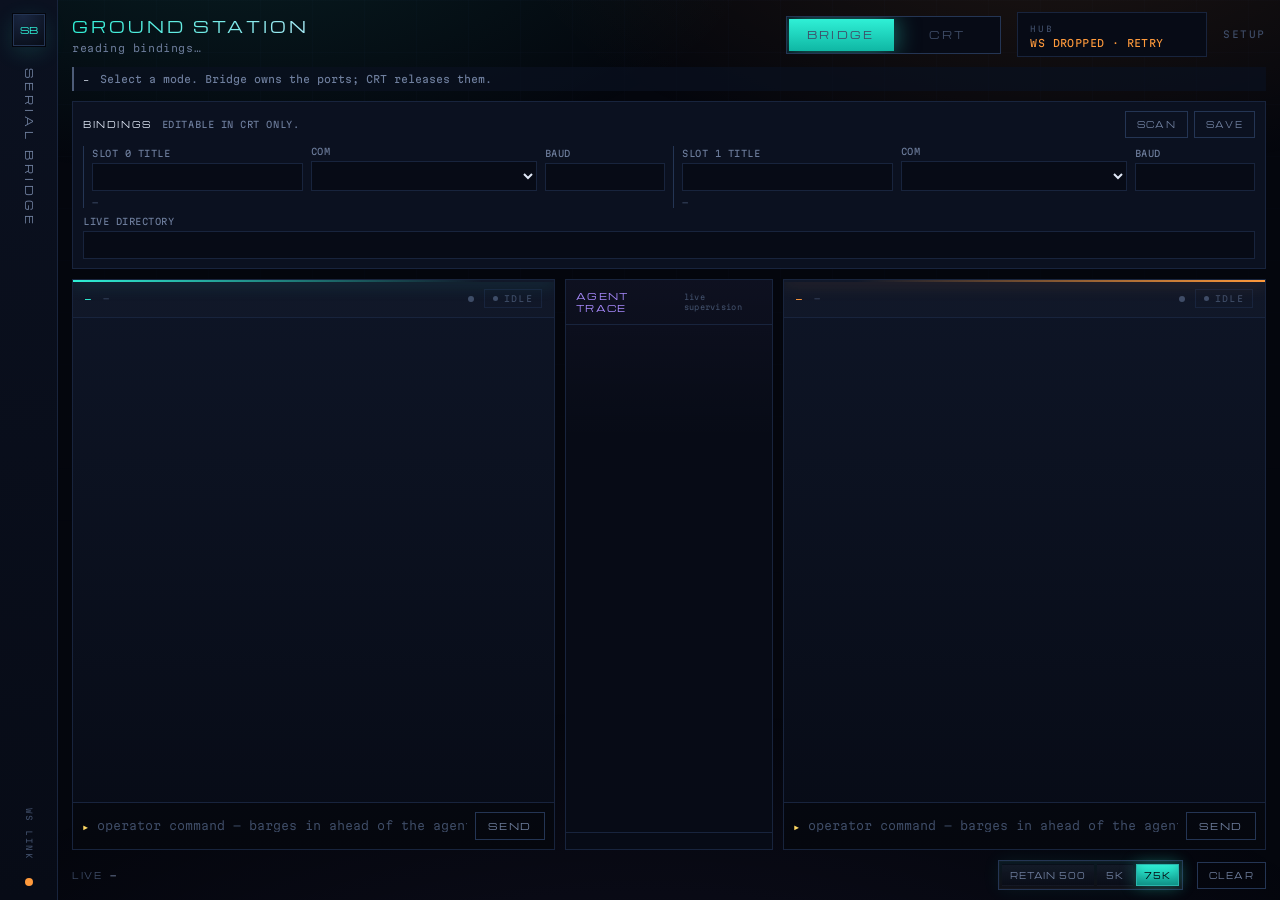
==== static/index.html @ eb623470 "Add Session Log reveal and authenticated download. Operators can open the current Bridge files from " ====
<!DOCTYPE html>
<html lang="en">
<head>
  <meta charset="UTF-8" />
  <meta name="viewport" content="width=device-width, initial-scale=1" />
  <title>Ground Station — Serial Bridge</title>
  <link rel="preconnect" href="https://fonts.googleapis.com" />
  <link rel="preconnect" href="https://fonts.gstatic.com" crossorigin />
  <link href="https://fonts.googleapis.com/css2?family=Michroma&family=Martian+Mono:wght@300;400;600;700&display=swap" rel="stylesheet" />
  <link rel="stylesheet" href="/static/style.css" />
</head>
<body>
  <div class="shell">
    <aside class="rail" aria-label="Serial Bridge status">
      <div class="sigil" aria-hidden="true">SB</div>
      <div class="rail-word">Serial Bridge</div>
      <div class="rail-spacer"></div>
      <div class="rail-mini">ws link</div>
      <div class="lamp" id="ws-lamp" aria-hidden="true"></div>
    </aside>

    <div class="main">
      <header class="head">
        <div class="title-block">
          <h1>Ground Station</h1>
          <p id="bindings-summary">reading bindings…</p>
        </div>

        <div class="mode" role="group" aria-label="Mode">
          <span class="knob" aria-hidden="true"></span>
          <button type="button" id="btn-bridge" class="mode-btn">Bridge</button>
          <button type="button" id="btn-crt" class="mode-btn">CRT</button>
        </div>

        <div class="readout">
          <span class="readout-key">Hub</span>
          <div class="status-pill" id="status-pill">connecting…</div>
        </div>
        <a class="setup-link" href="/setup">Setup</a>
      </header>

      <section class="banner" id="banner" aria-live="polite">
        <strong id="mode-label">—</strong>
        <span id="mode-hint">Select a mode. Bridge owns the ports; CRT releases them.</span>
      </section>

      <section class="binding-strip" id="binding-strip" aria-label="Current bindings" hidden>
        <div class="binding-segment slot0">
          <span class="binding-tag">Slot 0</span>
          <strong id="binding-strip-slot0">—</strong>
        </div>
        <div class="binding-segment slot1">
          <span class="binding-tag">Slot 1</span>
          <strong id="binding-strip-slot1">—</strong>
        </div>
        <div class="binding-segment binding-locked">Bindings locked while ports are held — switch to CRT to edit</div>
      </section>

      <form class="binding-panel" id="binding-form">
      <div class="binding-bar">
        <div class="binding-intro">
          <strong>Bindings</strong>
          <span id="binding-hint">Editable in CRT only.</span>
        </div>
        <div class="binding-actions">
          <button type="button" id="btn-scan-ports" class="ghost">Scan</button>
          <button type="submit" id="btn-save-bindings">Save</button>
        </div>
      </div>

      <div class="binding-slots">
        <div class="binding-slot">
          <label class="field">
            <span>Slot 0 title</span>
            <input id="binding-slot0-title" name="slot0-title" type="text" maxlength="64" required />
          </label>
          <label class="field">
            <span>COM</span>
            <select id="binding-slot0-com" name="slot0-com" required></select>
          </label>
          <label class="field">
            <span>Baud</span>
            <input id="binding-slot0-baud" name="slot0-baud" type="number" min="1" step="1" required />
          </label>
          <p class="field-note" id="note-slot0" aria-live="polite">—</p>
        </div>

        <div class="binding-slot">
          <label class="field">
            <span>Slot 1 title</span>
            <input id="binding-slot1-title" name="slot1-title" type="text" maxlength="64" required />
          </label>
          <label class="field">
            <span>COM</span>
            <select id="binding-slot1-com" name="slot1-com" required></select>
          </label>
          <label class="field">
            <span>Baud</span>
            <input id="binding-slot1-baud" name="slot1-baud" type="number" min="1" step="1" required />
          </label>
          <p class="field-note" id="note-slot1" aria-live="polite">—</p>
        </div>
      </div>

      <label class="field binding-live-dir" id="binding-live-dir-field">
        <span>Live Directory</span>
        <input id="binding-live-dir" name="live-dir" type="text" required spellcheck="false" />
      </label>
      </form>

      <main class="field">
        <section class="tube slot0" data-slot="0">
          <header class="tube-head">
            <h2><span id="title-slot0">—</span></h2>
            <span class="tube-sub" id="port-slot0">—</span>
            <span class="dot" id="dot-slot0" title="port open"></span>
            <div class="holder idle" id="holder-slot0"><span class="pip"></span>IDLE</div>
          </header>
          <div class="screen" id="term-slot0" tabindex="0"></div>
          <form class="composer" data-slot="0">
            <span class="caret" aria-hidden="true">▸</span>
            <input type="text" placeholder="operator command — barges in ahead of the agent queue" autocomplete="off" spellcheck="false" />
            <button type="submit">Send</button>
          </form>
        </section>

        <aside class="agent-spine" id="agent-spine" aria-label="Agent Trace">
          <header class="spine-head">
            <span>Agent Trace</span>
            <small>live supervision</small>
          </header>
          <div class="spine-body" id="spine-body"></div>
          <footer class="spine-tally" id="spine-tally"></footer>
        </aside>

        <section class="tube slot1" data-slot="1">
          <header class="tube-head">
            <h2><span id="title-slot1">—</span></h2>
            <span class="tube-sub" id="port-slot1">—</span>
            <span class="dot" id="dot-slot1" title="port open"></span>
            <div class="holder idle" id="holder-slot1"><span class="pip"></span>IDLE</div>
          </header>
          <div class="screen" id="term-slot1" tabindex="0"></div>
          <form class="composer" data-slot="1">
            <span class="caret" aria-hidden="true">▸</span>
            <input type="text" placeholder="operator command — barges in ahead of the agent queue" autocomplete="off" spellcheck="false" />
            <button type="submit">Send</button>
          </form>
        </section>
      </main>

      <footer class="foot">
        <div class="foot-meta">
          <span>live</span>
          <code id="foot-live-dir">—</code>
          <span class="foot-logs-label" id="foot-logs-label" hidden>session</span>
          <span id="foot-session-logs" class="foot-session-logs"></span>
        </div>
        <div class="live-depth" role="group" aria-label="Retained transcript depth">
          <button type="button" id="live-depth-500" class="live-depth-stop" aria-label="Retain 500 transcript entries per pane">retain 500</button>
          <button type="button" id="live-depth-5000" class="live-depth-stop" aria-label="Retain 5,000 transcript entries per pane">5k</button>
          <button type="button" id="live-depth-75000" class="live-depth-stop" aria-label="Retain 75,000 transcript entries per pane">75k</button>
        </div>
        <button type="button" id="btn-clear" class="ghost">Clear</button>
      </footer>
    </div>
  </div>
  <script src="/static/command_history.js"></script>
  <script src="/static/ansi_render.js"></script>
  <script src="/static/transcript_view.js"></script>
  <script src="/static/app.js"></script>
</body>
</html>
---- static/style.css ----
:root {
  --void: #04060d;
  --ink: var(--void);
  --deep: #070b16;
  --panel: #0b1120;
  --panel-2: #0e1526;
  --rule: #18243d;
  --rule-hot: #243554;
  --text: #dfe7f5;
  --dim: #6f7f9e;
  --faint: #3f4d68;
  --linux: #2ff0d6;
  --rtos: #ff9a3c;
  --agent: #a98bff;
  --operator: #ffd964;
  --device: #9fb0cc;
  --system: #4d5c78;
  --alarm: #ff5f6d;
  --ok: var(--linux);
  --danger: var(--alarm);
  --ansi-0: #3b4351;
  --ansi-1: #ff7b7b;
  --ansi-2: #5ddea8;
  --ansi-3: #e8b84a;
  --ansi-4: #79b8ff;
  --ansi-5: #d79bf0;
  --ansi-6: #5fd7e0;
  --ansi-7: #c5d0d8;
  --ansi-8: #6b7688;
  --ansi-9: #ff9d9d;
  --ansi-10: #86f0c0;
  --ansi-11: #ffd479;
  --ansi-12: #a5cfff;
  --ansi-13: #e9bcff;
  --ansi-14: #93eaf0;
  --ansi-15: #ffffff;
  --mono: "Martian Mono", ui-monospace, monospace;
  --display: "Michroma", var(--mono);
}

* { box-sizing: border-box; margin: 0; padding: 0; }
html, body { height: 100%; }

body {
  min-height: 100%;
  overflow: hidden;
  color: var(--text);
  background: var(--void);
  font-family: var(--mono);
  font-size: 12px;
  -webkit-font-smoothing: antialiased;
}

body::before,
body::after {
  content: "";
  position: fixed;
  inset: 0;
  z-index: 0;
  pointer-events: none;
}

body::before {
  background:
    radial-gradient(60% 40% at 18% -8%, rgba(47, 240, 214, 0.10), transparent 70%),
    radial-gradient(60% 40% at 82% -8%, rgba(255, 154, 60, 0.10), transparent 70%),
    radial-gradient(90% 60% at 50% 120%, rgba(169, 139, 255, 0.07), transparent 70%);
}

body::after {
  opacity: 0.5;
  background-image:
    linear-gradient(rgba(120, 160, 255, 0.035) 1px, transparent 1px),
    linear-gradient(90deg, rgba(120, 160, 255, 0.035) 1px, transparent 1px);
  background-size: 52px 52px;
  mask-image: radial-gradient(120% 90% at 50% 0%, #000 30%, transparent 85%);
}

.shell {
  position: relative;
  z-index: 1;
  display: grid;
  grid-template-columns: 58px minmax(0, 1fr);
  height: 100dvh;
  animation: rise 420ms cubic-bezier(0.16, 1, 0.3, 1) both;
}

@keyframes rise {
  from { opacity: 0; transform: translateY(6px); }
  to { opacity: 1; transform: none; }
}

.rail {
  display: flex;
  flex-direction: column;
  align-items: center;
  gap: 18px;
  padding: 14px 0;
  border-right: 1px solid var(--rule);
  background: linear-gradient(180deg, var(--panel), var(--deep));
}

.sigil,
.logo {
  display: grid;
  place-items: center;
  width: 32px;
  height: 32px;
  flex: none;
  border: 1px solid var(--rule-hot);
  background: radial-gradient(120% 120% at 30% 0%, #1a2742, #080d18);
  color: var(--linux);
  box-shadow: 0 0 0 1px var(--void), 0 6px 22px rgba(47, 240, 214, 0.14);
  font: 9px var(--display);
}

.rail-word {
  margin-top: 4px;
  writing-mode: vertical-rl;
  color: var(--dim);
  font: 9.5px var(--display);
  letter-spacing: 0.42em;
  text-transform: uppercase;
}

.rail-spacer { flex: 1; }
.rail-mini {
  writing-mode: vertical-rl;
  color: var(--faint);
  font-size: 8px;
  letter-spacing: 0.18em;
  text-transform: uppercase;
}

.lamp {
  width: 8px;
  height: 8px;
  border-radius: 50%;
  background: var(--faint);
}

.lamp.live {
  background: var(--linux);
  box-shadow: 0 0 12px var(--linux), 0 0 0 4px rgba(47, 240, 214, 0.12);
}

.lamp.warn { background: var(--rtos); }
.lamp.err { background: var(--alarm); }

.main {
  display: grid;
  grid-template-rows: auto auto auto minmax(0, 1fr) auto;
  min-width: 0;
  min-height: 0;
  gap: 10px;
  padding: 12px 14px 10px;
}

.head {
  display: grid;
  grid-template-columns: minmax(0, 1fr) auto auto auto;
  align-items: center;
  gap: 16px;
}

.title-block { min-width: 0; }
.title-block h1,
.brand h1 {
  color: transparent;
  background: linear-gradient(92deg, var(--linux), #cfe6ff 46%, var(--rtos));
  -webkit-background-clip: text;
  background-clip: text;
  font: 15px var(--display);
  letter-spacing: 0.20em;
  text-transform: uppercase;
}

.title-block p,
.brand p {
  margin-top: 5px;
  overflow: hidden;
  color: var(--dim);
  font-size: 10px;
  font-weight: 300;
  letter-spacing: 0.06em;
  text-overflow: ellipsis;
  white-space: nowrap;
}

.mode {
  position: relative;
  display: grid;
  grid-template-columns: 1fr 1fr;
  overflow: hidden;
  border: 1px solid var(--rule-hot);
  background: var(--deep);
}

.mode .knob {
  position: absolute;
  inset: 2px auto 2px 2px;
  width: calc(50% - 2px);
  background: linear-gradient(180deg, var(--linux), #0fb7a4);
  box-shadow: 0 0 24px rgba(47, 240, 214, 0.5);
  transition: transform 180ms ease;
}

.mode:has(#btn-crt.active-crt) .knob {
  transform: translateX(100%);
  background: linear-gradient(180deg, var(--rtos), #c66b21);
  box-shadow: 0 0 24px rgba(255, 154, 60, 0.4);
}

.mode-btn {
  position: relative;
  z-index: 1;
  appearance: none;
  padding: 11px 20px;
  border: 0;
  color: var(--faint);
  background: transparent;
  cursor: pointer;
  font: 9.5px var(--display);
  letter-spacing: 0.22em;
  text-transform: uppercase;
}

.mode-btn:hover { color: var(--text); }
.mode-btn.active-bridge,
.mode-btn.active-crt { color: var(--void); }

.readout {
  min-width: 190px;
  padding: 7px 12px;
  border: 1px solid var(--rule);
  background: var(--deep);
}

.readout-key {
  color: var(--faint);
  font-size: 8px;
  letter-spacing: 0.2em;
  text-transform: uppercase;
}

.status-pill {
  max-width: 260px;
  margin-top: 3px;
  overflow: hidden;
  color: var(--dim);
  font-size: 10px;
  letter-spacing: 0.04em;
  text-overflow: ellipsis;
  text-transform: uppercase;
  white-space: nowrap;
}

.status-pill.ok { color: var(--linux); }
.status-pill.warn { color: var(--rtos); }
.status-pill.err { color: var(--alarm); }

.setup-link {
  padding: 2px 0 3px;
  border-bottom: 1px solid transparent;
  color: var(--faint);
  font-size: 9.5px;
  letter-spacing: 0.16em;
  text-decoration: none;
  text-transform: uppercase;
}

.setup-link:hover {
  border-bottom-color: var(--rule-hot);
  color: var(--dim);
}

.banner {
  display: flex;
  align-items: baseline;
  gap: 10px;
  padding: 6px 10px;
  border-left: 2px solid var(--system);
  color: var(--dim);
  background: rgba(11, 17, 32, 0.72);
  font-size: 10px;
}

.banner strong {
  flex: none;
  color: var(--text);
  font: 8px var(--display);
  letter-spacing: 0.2em;
  text-transform: uppercase;
}

.binding-strip {
  display: flex;
  align-items: stretch;
  border: 1px solid var(--rule);
  background: var(--panel);
  font-size: 10px;
}

[hidden] { display: none !important; }

.binding-segment {
  display: flex;
  align-items: center;
  gap: 9px;
  min-width: 0;
  padding: 9px 14px;
  border-right: 1px solid var(--rule);
}

.binding-segment strong {
  overflow: hidden;
  font-weight: 600;
  letter-spacing: 0.04em;
  text-overflow: ellipsis;
  white-space: nowrap;
}

.binding-segment.slot0 strong { color: var(--linux); }
.binding-segment.slot1 strong { color: var(--rtos); }
.binding-tag {
  color: var(--faint);
  font: 8px var(--display);
  letter-spacing: 0.2em;
  text-transform: uppercase;
}

.binding-locked {
  margin-left: auto;
  border-right: 0;
  color: var(--faint);
  font-size: 9px;
  letter-spacing: 0.08em;
}

.binding-panel {
  display: grid;
  gap: 8px;
  padding: 9px 10px;
  border: 1px solid var(--rule);
  background: var(--panel);
}

.binding-bar,
.binding-intro,
.binding-actions {
  display: flex;
  align-items: center;
}

.binding-bar { justify-content: space-between; gap: 12px; }
.binding-intro { gap: 10px; min-width: 0; }
.binding-actions { flex: none; gap: 6px; }
.binding-intro strong {
  font: 8px var(--display);
  letter-spacing: 0.2em;
  text-transform: uppercase;
}

.binding-intro span,
.binding-panel .field span {
  color: var(--dim);
  font-size: 9px;
  letter-spacing: 0.06em;
  text-transform: uppercase;
}

.binding-slots {
  display: grid;
  grid-template-columns: 1fr 1fr;
  gap: 8px;
}

.binding-slot {
  display: grid;
  grid-template-columns: minmax(0, 1.4fr) minmax(0, 1.5fr) minmax(0, 0.8fr);
  gap: 6px 8px;
  align-items: end;
  padding-left: 8px;
  border-left: 1px solid var(--rule-hot);
}

.binding-panel .field {
  display: flex;
  flex-direction: column;
  gap: 4px;
  min-width: 0;
}

.binding-live-dir { grid-column: 1 / -1; }
.binding-live-dir input { width: 100%; }
.field-note {
  grid-column: 1 / -1;
  overflow: hidden;
  color: var(--faint);
  font-size: 9px;
  letter-spacing: 0.04em;
  text-overflow: ellipsis;
  white-space: nowrap;
}

.field-note.err { color: var(--alarm); }
.binding-panel input,
.binding-panel select {
  width: 100%;
  min-width: 0;
  padding: 7px 8px;
  border: 1px solid var(--rule);
  outline: none;
  color: var(--text);
  background: var(--deep);
  font: 10px/1.2 var(--mono);
}

.binding-panel input:focus,
.binding-panel select:focus { border-color: var(--rtos); }
.binding-panel input:disabled,
.binding-panel select:disabled,
.binding-panel button:disabled { opacity: 0.35; cursor: not-allowed; }

.binding-panel button,
.ghost {
  appearance: none;
  padding: 7px 11px;
  border: 1px solid var(--rule-hot);
  color: var(--dim);
  background: transparent;
  cursor: pointer;
  font: 8px var(--display);
  letter-spacing: 0.16em;
  text-transform: uppercase;
}

.binding-panel button:hover:not(:disabled),
.ghost:hover { border-color: var(--rtos); color: var(--rtos); }

.field {
  display: grid;
  grid-template-columns: minmax(0, 1fr) 208px minmax(0, 1fr);
  gap: 10px;
  min-height: 0;
}

.tube {
  position: relative;
  display: flex;
  flex-direction: column;
  min-width: 0;
  min-height: 0;
  overflow: hidden;
  border: 1px solid var(--rule);
  background: linear-gradient(180deg, var(--panel-2), var(--deep));
}

.tube::before {
  content: "";
  position: absolute;
  z-index: 1;
  inset: 0 0 auto;
  height: 2px;
}

.tube.slot0::before {
  background: linear-gradient(90deg, var(--linux), transparent 85%);
  box-shadow: 0 0 16px rgba(47, 240, 214, 0.5);
}

.tube.slot1::before {
  background: linear-gradient(270deg, var(--rtos), transparent 85%);
  box-shadow: 0 0 16px rgba(255, 154, 60, 0.5);
}

.tube-head {
  display: flex;
  align-items: center;
  gap: 10px;
  padding: 9px 12px;
  border-bottom: 1px solid var(--rule);
  background: rgba(255, 255, 255, 0.012);
}

.tube-head h2 {
  font: 10.5px var(--display);
  letter-spacing: 0.18em;
  text-transform: uppercase;
}

.tube.slot0 h2 { color: var(--linux); }
.tube.slot1 h2 { color: var(--rtos); }
.tube-sub {
  overflow: hidden;
  color: var(--faint);
  font-size: 9px;
  font-weight: 300;
  text-overflow: ellipsis;
  white-space: nowrap;
}

.dot {
  width: 6px;
  height: 6px;
  margin-left: auto;
  flex: none;
  border-radius: 50%;
  background: var(--faint);
}

.dot.on { background: var(--linux); box-shadow: 0 0 9px var(--linux); }
.tube.slot1 .dot.on { background: var(--rtos); box-shadow: 0 0 9px var(--rtos); }

.holder {
  display: flex;
  align-items: center;
  gap: 6px;
  padding: 3px 8px;
  border: 1px solid var(--rule);
  color: var(--faint);
  font-size: 8.5px;
  letter-spacing: 0.16em;
}

.holder .pip {
  width: 5px;
  height: 5px;
  border-radius: 50%;
  background: currentColor;
}

.holder.agent {
  border-color: rgba(169, 139, 255, 0.55);
  color: var(--agent);
  background: rgba(169, 139, 255, 0.08);
  box-shadow: 0 0 14px rgba(169, 139, 255, 0.16);
  animation: holder-blink 1.1s ease-in-out infinite;
}

@keyframes holder-blink {
  50% { opacity: 0.58; }
}

.screen {
  flex: 1;
  min-height: 0;
  overflow-y: auto;
  /* Trimming the followed window removes rows above the viewport every frame. Scroll
     anchoring would "helpfully" pull scrollTop back by the removed height, which reads as
     a scroll away from the live tail and detaches Follow. The pane manages its own tail. */
  overflow-anchor: none;
  overscroll-behavior: contain;
  padding: 9px 12px 14px;
  font-size: 11px;
  font-weight: 300;
  line-height: 1.5;
  scrollbar-color: var(--rule-hot) transparent;
  scrollbar-width: thin;
}

.ln {
  position: relative;
  display: grid;
  grid-template-columns: 58px minmax(0, 1fr);
  gap: 9px;
  padding: 1px 0 1px 9px;
  border-left: 2px solid transparent;
  white-space: pre-wrap;
  word-break: break-word;
}

/* A single pathological line must not be able to make one window row arbitrarily tall. */
.ln .b {
  display: -webkit-box;
  -webkit-box-orient: vertical;
  -webkit-line-clamp: 3;
  overflow: hidden;
}

.ln.expanded .b {
  display: block;
  overflow: visible;
}

.ln-expand {
  position: absolute;
  top: 0;
  right: 2px;
  padding: 0 4px;
  border: 1px solid var(--rule);
  border-radius: 3px;
  background: rgba(4, 6, 13, 0.82);
  color: var(--dim);
  font-family: var(--mono);
  font-size: 9px;
  line-height: 1.5;
  cursor: pointer;
}

.ln-expand:hover {
  border-color: var(--rule-hot);
  color: var(--text);
}

.ln-expand:focus-visible {
  outline: 1px solid var(--agent);
  outline-offset: 1px;
}

.ln .t {
  color: var(--faint);
  font-size: 9.5px;
  font-weight: 300;
  letter-spacing: -0.02em;
}

.ln.dev .b { color: var(--device); }
.ln.agent {
  border-left-color: var(--agent);
  background: linear-gradient(90deg, rgba(169, 139, 255, 0.10), transparent 45%);
}
.ln.agent .b { color: var(--agent); font-weight: 600; }
.ln.op {
  border-left-color: var(--operator);
  background: linear-gradient(90deg, rgba(255, 217, 100, 0.10), transparent 45%);
}
.ln.op .b { color: var(--operator); font-weight: 600; }
.ln.sys .b { color: var(--system); font-style: italic; }
.ln.gap {
  display: block;
  margin: 5px 0;
  padding: 4px 0;
  border-left-color: var(--system);
  color: var(--dim);
  font-size: 9px;
  letter-spacing: 0.08em;
  text-align: center;
  text-transform: uppercase;
  background: linear-gradient(90deg, transparent, rgba(77, 92, 120, 0.12), transparent);
}

/* A scrolled-away pane stands its unmaterialized history up as height alone, so the
   scrollbar spans the full retained depth without a DOM node per retained entry. */
.transcript-spacer {
  pointer-events: none;
}

/* Capture membership lives on the rows themselves: the box is drawn from per-row rules so
   no single capture can grow into an arbitrarily tall element inside the window. */
.capture-row,
.cap-foot {
  --capture-color: var(--device);
  border-right: 1px solid var(--capture-color);
  background: rgba(159, 176, 204, 0.035);
}

.tube.slot0 .capture-row,
.tube.slot0 .cap-foot { --capture-color: var(--linux); }
.tube.slot1 .capture-row,
.tube.slot1 .cap-foot { --capture-color: var(--rtos); }

.capture-row {
  padding-right: 8px;
  border-left-color: var(--capture-color);
}

.capture-row.cap-top {
  margin-top: 5px;
  padding-top: 4px;
  border-top: 1px solid var(--capture-color);
}

.capture-row.cap-bot {
  padding-bottom: 4px;
  border-bottom: 1px solid var(--capture-color);
}

.cap-foot {
  margin-bottom: 5px;
  padding: 5px 8px 3px 9px;
  border-bottom: 1px solid var(--capture-color);
  border-left: 2px solid var(--capture-color);
  color: var(--dim);
  font-size: 9px;
  letter-spacing: 0.04em;
  text-transform: uppercase;
}

.composer {
  display: flex;
  gap: 8px;
  padding: 9px;
  border-top: 1px solid var(--rule);
  background: rgba(0, 0, 0, 0.35);
}

.composer .caret {
  align-self: center;
  color: var(--operator);
  font-weight: 700;
}

.composer input {
  flex: 1;
  min-width: 0;
  border: 0;
  outline: 0;
  color: var(--operator);
  background: transparent;
  font: 11.5px/1.2 var(--mono);
}

.composer input::placeholder { color: var(--faint); font-weight: 300; }
.composer button {
  appearance: none;
  padding: 7px 12px;
  border: 1px solid var(--rule-hot);
  color: var(--dim);
  background: transparent;
  cursor: pointer;
  font: 8.5px var(--display);
  letter-spacing: 0.2em;
  text-transform: uppercase;
}

.tube.slot0 .composer button:hover { border-color: var(--linux); color: var(--linux); }
.tube.slot1 .composer button:hover { border-color: var(--rtos); color: var(--rtos); }

.agent-spine {
  display: flex;
  flex-direction: column;
  min-height: 0;
  overflow: hidden;
  border: 1px solid var(--rule);
  background:
    linear-gradient(180deg, rgba(169, 139, 255, 0.045), transparent 28%),
    var(--deep);
}

.spine-head {
  display: flex;
  align-items: baseline;
  justify-content: space-between;
  gap: 8px;
  padding: 10px;
  border-bottom: 1px solid var(--rule);
}

.spine-head span {
  color: var(--agent);
  font: 8.5px var(--display);
  letter-spacing: 0.16em;
  text-transform: uppercase;
}

.spine-head small {
  color: var(--faint);
  font-size: 7.5px;
  letter-spacing: 0.04em;
}

.spine-body {
  flex: 1;
  min-height: 0;
  overflow-y: auto;
  padding: 8px;
  scrollbar-color: var(--rule-hot) transparent;
  scrollbar-width: thin;
}

.spine-node {
  position: relative;
  overflow: hidden;
  margin-bottom: 7px;
  padding: 8px 8px 7px 10px;
  border: 1px solid var(--rule);
  border-left: 2px solid var(--agent);
  background: rgba(255, 255, 255, 0.018);
}

.spine-node.exec {
  cursor: pointer;
}

.spine-node.exec:hover {
  border-color: color-mix(in srgb, var(--agent) 55%, var(--rule));
  background: color-mix(in srgb, var(--agent) 10%, transparent);
}

.spine-node.exec:focus-visible {
  outline: 1px solid var(--agent);
  outline-offset: 1px;
}

/* Loud on purpose: a landed jump often needs no scrolling at all, so the highlight is the
   only signal that the click did anything. */
.capture-row.jump-flash {
  box-shadow:
    0 0 0 1px color-mix(in srgb, var(--agent) 70%, transparent),
    0 0 22px color-mix(in srgb, var(--agent) 28%, transparent);
  animation: jump-land 1.2s ease-out;
}

@keyframes jump-land {
  0%,
  22% {
    background: color-mix(in srgb, var(--agent) 30%, transparent);
    box-shadow:
      0 0 0 2px var(--agent),
      0 0 30px color-mix(in srgb, var(--agent) 50%, transparent);
  }
  100% {
    background: rgba(159, 176, 204, 0.035);
    box-shadow:
      0 0 0 1px color-mix(in srgb, var(--agent) 70%, transparent),
      0 0 22px color-mix(in srgb, var(--agent) 28%, transparent);
  }
}

.spine-node.exec.jump-hit {
  border-color: color-mix(in srgb, var(--agent) 65%, var(--rule));
  animation: jump-node-hit 1.2s ease-out;
}

@keyframes jump-node-hit {
  0%,
  18% { background: color-mix(in srgb, var(--agent) 34%, transparent); }
  100% { background: rgba(255, 255, 255, 0.018); }
}

.spine-node.exec.jump-miss {
  border-color: color-mix(in srgb, var(--alarm) 55%, var(--rule));
  border-left-color: var(--alarm);
  animation: jump-node-miss 1.2s ease-out;
}

@keyframes jump-node-miss {
  0%,
  18% { background: color-mix(in srgb, var(--alarm) 26%, transparent); }
  100% { background: rgba(255, 255, 255, 0.018); }
}

.spine-node.exec.jump-miss::before {
  content: "not in view";
  position: absolute;
  top: 0;
  right: 0;
  z-index: 1;
  padding: 2px 5px;
  background: var(--alarm);
  color: var(--void);
  font-size: 7px;
  font-weight: 700;
  letter-spacing: 0.06em;
  pointer-events: none;
  text-transform: uppercase;
}

.spine-node.send {
  cursor: default;
  border-left-color: var(--agent);
  background: linear-gradient(90deg, rgba(169, 139, 255, 0.08), transparent 75%);
}

.spine-node.exec.aborted { border-left-color: var(--alarm); }
.spine-node.exec.capped { border-right-color: var(--rtos); }

.spine-node.running::after {
  content: "";
  position: absolute;
  inset: 0;
  pointer-events: none;
  background: linear-gradient(
    105deg,
    transparent 25%,
    rgba(169, 139, 255, 0.17) 48%,
    transparent 70%
  );
  transform: translateX(-120%);
  animation: spine-scan 1.35s linear infinite;
}

@keyframes spine-scan {
  to { transform: translateX(120%); }
}

.spine-kicker {
  overflow: hidden;
  color: var(--faint);
  font-size: 7.5px;
  letter-spacing: 0.08em;
  text-overflow: ellipsis;
  text-transform: uppercase;
  white-space: nowrap;
}

.spine-command {
  margin-top: 5px;
  overflow: hidden;
  color: var(--text);
  font-size: 9.5px;
  font-weight: 600;
  line-height: 1.35;
  text-overflow: ellipsis;
  white-space: nowrap;
}

.spine-node.send .spine-command { color: var(--agent); }

.spine-meta {
  margin-top: 5px;
  color: var(--dim);
  font-size: 7.5px;
  letter-spacing: 0.03em;
  line-height: 1.4;
  text-transform: uppercase;
}

.spine-node.running .spine-meta { color: var(--agent); }
.spine-node.aborted .spine-meta { color: var(--alarm); }

.spine-tally {
  padding: 8px 9px;
  border-top: 1px solid var(--rule);
  color: var(--faint);
  font-size: 7.5px;
  line-height: 1.5;
  letter-spacing: 0.025em;
  text-transform: uppercase;
}

.foot {
  display: flex;
  align-items: center;
  gap: 14px;
  color: var(--faint);
  font-size: 9px;
  font-weight: 300;
  letter-spacing: 0.06em;
}

.foot-meta {
  display: flex;
  align-items: baseline;
  gap: 8px;
  flex: 1;
  min-width: 0;
}

.foot-meta > span {
  color: var(--faint);
  font: 8px var(--display);
  letter-spacing: 0.2em;
  text-transform: uppercase;
}

.foot code {
  overflow: hidden;
  color: var(--dim);
  font: 9px var(--mono);
  text-overflow: ellipsis;
  white-space: nowrap;
}

.foot-session-logs {
  display: inline-flex;
  align-items: baseline;
  gap: 8px;
  min-width: 0;
  overflow: hidden;
  letter-spacing: normal;
  text-transform: none;
}

.foot-session-log {
  overflow: hidden;
  margin: 0;
  padding: 0;
  border: 0;
  background: none;
  color: var(--dim);
  font: 9px var(--mono);
  letter-spacing: normal;
  text-transform: none;
  text-overflow: ellipsis;
  white-space: nowrap;
  cursor: pointer;
}

.live-depth {
  display: flex;
  align-items: center;
  gap: 3px;
  flex: none;
  padding: 3px;
  border: 1px solid var(--rule-hot);
  background:
    linear-gradient(180deg, rgba(47, 240, 214, 0.06), rgba(255, 154, 60, 0.035)),
    var(--deep);
  box-shadow:
    inset 0 0 0 1px rgba(255, 255, 255, 0.018),
    0 0 18px rgba(47, 240, 214, 0.07);
}

.live-depth-stop {
  appearance: none;
  min-width: 36px;
  padding: 5px 7px 4px;
  border: 1px solid transparent;
  color: var(--dim);
  background:
    linear-gradient(180deg, rgba(255, 255, 255, 0.035), rgba(0, 0, 0, 0.18)),
    rgba(11, 17, 32, 0.74);
  cursor: pointer;
  font: 7.5px var(--display);
  letter-spacing: 0.12em;
  text-transform: uppercase;
}

.live-depth-stop:first-child {
  min-width: 70px;
}

.live-depth-stop:hover {
  border-color: var(--rule-hot);
  color: var(--text);
}

.live-depth-stop:focus-visible {
  outline: 1px solid var(--linux);
  outline-offset: 1px;
}

.live-depth-stop.active {
  border-color: color-mix(in srgb, var(--linux) 68%, var(--rule-hot));
  color: var(--void);
  background: linear-gradient(180deg, var(--linux), #12ae9f);
  box-shadow:
    0 0 16px rgba(47, 240, 214, 0.34),
    inset 0 -6px 12px rgba(4, 6, 13, 0.18);
}

.foot .ghost { margin-left: 0; }

/* Setup keeps its existing structure; only the shared Ground Station typography and tokens change. */
.app {
  position: relative;
  z-index: 1;
  display: grid;
  grid-template-rows: auto minmax(0, 1fr);
  gap: 12px;
  width: min(1080px, calc(100% - 32px));
  height: 100dvh;
  margin: 0 auto;
  padding: 14px 0;
}

.app .top {
  display: flex;
  align-items: center;
  gap: 14px;
}

.app .brand {
  display: flex;
  align-items: center;
  gap: 10px;
  min-width: 0;
  flex: 1;
}

.setup-panel {
  display: grid;
  gap: 12px;
  overflow: auto;
  padding-bottom: 8px;
}

.setup-block {
  display: grid;
  gap: 10px;
  padding: 14px 16px;
  border: 1px solid var(--rule);
  background: var(--panel);
}

.setup-block h2 {
  font: 11px var(--display);
  letter-spacing: 0.12em;
  text-transform: uppercase;
}

.setup-note,
.setup-warning { color: var(--dim); line-height: 1.5; }
.setup-warning { color: var(--ansi-3); }
.setup-code,
.setup-snippet {
  display: block;
  overflow-x: auto;
  padding: 10px 12px;
  border: 1px solid var(--rule-hot);
  color: var(--text);
  background: var(--panel-2);
  font: 10px/1.45 var(--mono);
  white-space: pre-wrap;
  word-break: break-all;
}

.setup-actions { display: flex; flex-wrap: wrap; gap: 8px; }

@media (max-width: 960px) {
  body { overflow: auto; }
  .shell {
    grid-template-columns: 1fr;
    height: auto;
    min-height: 100dvh;
  }
  .rail {
    flex-direction: row;
    gap: 14px;
    padding: 8px 14px;
    border-right: 0;
    border-bottom: 1px solid var(--rule);
  }
  .rail-word,
  .rail-mini { writing-mode: horizontal-tb; }
  .rail-spacer { flex: 1; }
  .main { min-height: 0; grid-template-rows: auto auto auto auto auto; }
  .head { grid-template-columns: minmax(0, 1fr) auto auto; }
  .readout { grid-column: 1 / -1; grid-row: 2; }
  .status-pill { max-width: none; }
  .binding-strip { flex-wrap: wrap; }
  .binding-locked { width: 100%; margin-left: 0; border-top: 1px solid var(--rule); }
  .binding-slots { grid-template-columns: 1fr; }
  .field { grid-template-columns: 1fr; }
  .tube { min-height: 340px; }
  .agent-spine { min-height: 100px; order: 3; }
  .tube.slot1 { order: 2; }
  .foot-meta { flex-wrap: wrap; }
}

@media (prefers-reduced-motion: reduce) {
  .shell { animation: none; }
  .mode .knob { transition: none; }
  .capture-row.jump-flash,
  .holder.agent,
  .spine-node.exec.jump-hit,
  .spine-node.exec.jump-miss,
  .spine-node.running::after { animation: none; }
}
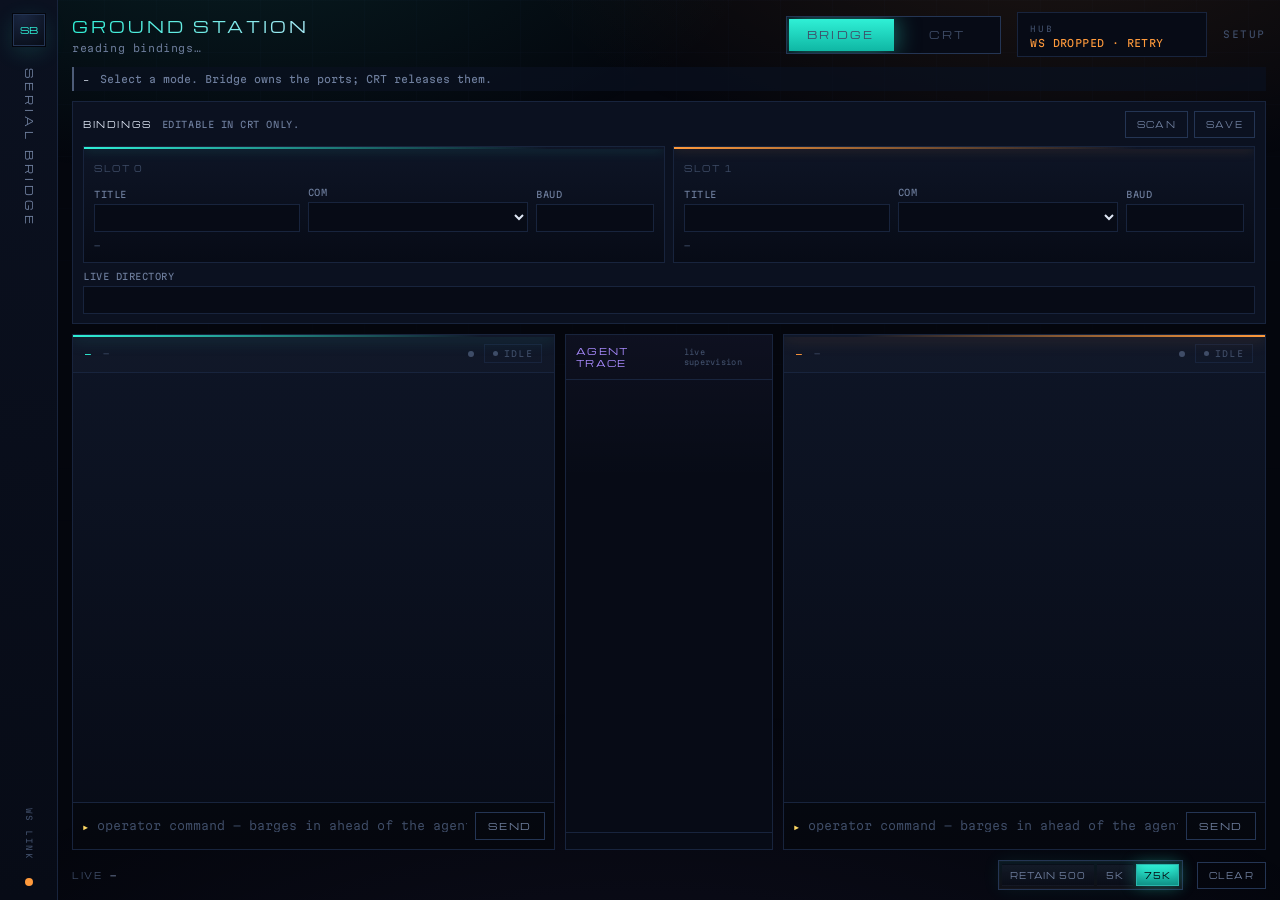
==== commit d654914f: "feat: present the second Target as an open binding bay A missing Target should look like an empty ra" ====
--- a/static/index.html
+++ b/static/index.html
@@ -45,11 +45,11 @@
       </section>
 
       <section class="binding-strip" id="binding-strip" aria-label="Current bindings" hidden>
-        <div class="binding-segment slot0">
+        <div class="binding-segment slot0" id="binding-strip-seg-slot0">
           <span class="binding-tag">Slot 0</span>
           <strong id="binding-strip-slot0">—</strong>
         </div>
-        <div class="binding-segment slot1">
+        <div class="binding-segment slot1" id="binding-strip-seg-slot1">
           <span class="binding-tag">Slot 1</span>
           <strong id="binding-strip-slot1">—</strong>
         </div>
@@ -69,9 +69,13 @@
       </div>
 
       <div class="binding-slots">
-        <div class="binding-slot">
-          <label class="field">
-            <span>Slot 0 title</span>
+        <div class="binding-slot slot0" id="binding-row-slot0">
+          <header class="binding-slot-head">
+            <span class="binding-tag">Slot 0</span>
+            <button type="button" id="btn-remove-slot0" class="ghost binding-remove" hidden>Remove</button>
+          </header>
+          <label class="field">
+            <span>Title</span>
             <input id="binding-slot0-title" name="slot0-title" type="text" maxlength="64" required />
           </label>
           <label class="field">
@@ -85,9 +89,13 @@
           <p class="field-note" id="note-slot0" aria-live="polite">—</p>
         </div>
 
-        <div class="binding-slot">
-          <label class="field">
-            <span>Slot 1 title</span>
+        <div class="binding-slot slot1" id="binding-row-slot1">
+          <header class="binding-slot-head">
+            <span class="binding-tag">Slot 1</span>
+            <button type="button" id="btn-remove-slot1" class="ghost binding-remove" hidden>Remove</button>
+          </header>
+          <label class="field">
+            <span>Title</span>
             <input id="binding-slot1-title" name="slot1-title" type="text" maxlength="64" required />
           </label>
           <label class="field">
@@ -100,6 +108,36 @@
           </label>
           <p class="field-note" id="note-slot1" aria-live="polite">—</p>
         </div>
+
+        <button type="button" id="btn-add-target" class="binding-empty-bay" hidden>
+          <span class="binding-tag">Open bay</span>
+          <strong>Add Target</strong>
+          <span>Commission the second console</span>
+        </button>
+
+        <section class="add-target-dialog binding-slot slot1" id="add-target-dialog" hidden>
+          <header class="binding-slot-head">
+            <span class="binding-tag">Open bay</span>
+            <strong class="add-target-title">Add Target</strong>
+          </header>
+          <label class="field">
+            <span>Title</span>
+            <input id="add-target-title" type="text" maxlength="64" required />
+          </label>
+          <label class="field">
+            <span>COM</span>
+            <select id="add-target-com" required></select>
+          </label>
+          <label class="field">
+            <span>Baud</span>
+            <input id="add-target-baud" type="number" min="1" step="1" required />
+          </label>
+          <p class="field-note" id="note-add-target" aria-live="polite">—</p>
+          <div class="add-target-actions">
+            <button type="button" id="btn-add-target-cancel" class="ghost">Cancel</button>
+            <button type="button" id="btn-add-target-confirm">Commission</button>
+          </div>
+        </section>
       </div>
 
       <label class="field binding-live-dir" id="binding-live-dir-field">
@@ -109,7 +147,7 @@
       </form>
 
       <main class="field">
-        <section class="tube slot0" data-slot="0">
+        <section class="tube slot0" id="tube-slot0" data-slot="0">
           <header class="tube-head">
             <h2><span id="title-slot0">—</span></h2>
             <span class="tube-sub" id="port-slot0">—</span>
@@ -133,7 +171,7 @@
           <footer class="spine-tally" id="spine-tally"></footer>
         </aside>
 
-        <section class="tube slot1" data-slot="1">
+        <section class="tube slot1" id="tube-slot1" data-slot="1">
           <header class="tube-head">
             <h2><span id="title-slot1">—</span></h2>
             <span class="tube-sub" id="port-slot1">—</span>
--- a/static/style.css
+++ b/static/style.css
@@ -373,15 +373,141 @@
   display: grid;
   grid-template-columns: 1fr 1fr;
   gap: 8px;
+  align-items: stretch;
+}
+
+.binding-slot,
+.binding-empty-bay {
+  position: relative;
+  min-width: 0;
+  overflow: hidden;
 }
 
 .binding-slot {
   display: grid;
   grid-template-columns: minmax(0, 1.4fr) minmax(0, 1.5fr) minmax(0, 0.8fr);
-  gap: 6px 8px;
+  gap: 8px;
   align-items: end;
-  padding-left: 8px;
-  border-left: 1px solid var(--rule-hot);
+  padding: 10px 10px 11px;
+  border: 1px solid var(--rule);
+  background: linear-gradient(180deg, var(--panel-2), var(--deep));
+}
+
+.binding-slot::before {
+  content: "";
+  position: absolute;
+  inset: 0 0 auto;
+  height: 2px;
+}
+
+.binding-slot.slot0::before {
+  background: linear-gradient(90deg, var(--linux), transparent 80%);
+  box-shadow: 0 0 12px rgba(47, 240, 214, 0.4);
+}
+
+.binding-slot.slot1::before {
+  background: linear-gradient(90deg, var(--rtos), transparent 80%);
+  box-shadow: 0 0 12px rgba(255, 154, 60, 0.4);
+}
+
+.binding-slot-head {
+  grid-column: 1 / -1;
+  display: flex;
+  align-items: center;
+  justify-content: space-between;
+  gap: 8px;
+  min-height: 22px;
+}
+
+.add-target-title {
+  margin-left: auto;
+  font: 8px var(--display);
+  letter-spacing: 0.16em;
+  text-transform: uppercase;
+  color: var(--rtos);
+}
+
+.binding-remove {
+  padding: 4px 8px;
+  border-color: color-mix(in srgb, var(--alarm) 42%, var(--rule));
+  color: var(--alarm);
+}
+
+.binding-remove:hover:not(:disabled) {
+  border-color: var(--alarm);
+  color: var(--alarm);
+  background: rgba(255, 95, 109, 0.08);
+}
+
+.binding-empty-bay {
+  appearance: none;
+  display: grid;
+  place-content: center;
+  justify-items: center;
+  gap: 7px;
+  padding: 18px 14px;
+  border: 1px dashed var(--rule-hot);
+  color: var(--dim);
+  background:
+    repeating-linear-gradient(
+      -55deg,
+      transparent,
+      transparent 7px,
+      rgba(47, 240, 214, 0.03) 7px,
+      rgba(47, 240, 214, 0.03) 8px
+    ),
+    rgba(4, 6, 13, 0.35);
+  cursor: pointer;
+}
+
+.binding-empty-bay .binding-tag {
+  color: var(--linux);
+}
+
+.binding-empty-bay strong {
+  font: 9px var(--display);
+  letter-spacing: 0.2em;
+  text-transform: uppercase;
+  color: var(--text);
+}
+
+.binding-empty-bay > span:last-child {
+  color: var(--faint);
+  font: 10px/1.3 var(--mono);
+  letter-spacing: 0.04em;
+}
+
+.binding-empty-bay:hover {
+  border-color: var(--linux);
+  color: var(--linux);
+  box-shadow: inset 0 0 0 1px rgba(47, 240, 214, 0.12), 0 0 22px rgba(47, 240, 214, 0.1);
+}
+
+.add-target-dialog {
+  align-content: start;
+}
+
+.add-target-actions {
+  grid-column: 1 / -1;
+  display: flex;
+  gap: 6px;
+  justify-content: flex-end;
+}
+
+#btn-add-target-confirm {
+  border-color: color-mix(in srgb, var(--linux) 55%, var(--rule-hot));
+  color: var(--void);
+  background: linear-gradient(180deg, var(--linux), #12ae9f);
+}
+
+#btn-add-target-confirm:hover:not(:disabled) {
+  color: var(--void);
+  border-color: var(--linux);
+}
+
+#btn-add-target[hidden],
+#add-target-dialog[hidden] {
+  display: none;
 }
 
 .binding-panel .field {
@@ -422,7 +548,7 @@
 .binding-panel select:disabled,
 .binding-panel button:disabled { opacity: 0.35; cursor: not-allowed; }
 
-.binding-panel button,
+.binding-panel button:not(.binding-empty-bay),
 .ghost {
   appearance: none;
   padding: 7px 11px;
@@ -435,7 +561,7 @@
   text-transform: uppercase;
 }
 
-.binding-panel button:hover:not(:disabled),
+.binding-panel button:not(.binding-empty-bay):hover:not(:disabled),
 .ghost:hover { border-color: var(--rtos); color: var(--rtos); }
 
 .field {
@@ -443,6 +569,20 @@
   grid-template-columns: minmax(0, 1fr) 208px minmax(0, 1fr);
   gap: 10px;
   min-height: 0;
+}
+
+.field:has(#tube-slot1[hidden]) {
+  grid-template-columns: minmax(0, 1fr) 208px;
+}
+
+.binding-slots:has(#binding-row-slot1[hidden]):has(#btn-add-target[hidden]):has(#add-target-dialog[hidden]) {
+  grid-template-columns: 1fr;
+}
+
+#tube-slot1[hidden],
+#binding-row-slot1[hidden],
+#binding-strip-seg-slot1[hidden] {
+  display: none;
 }
 
 .tube {
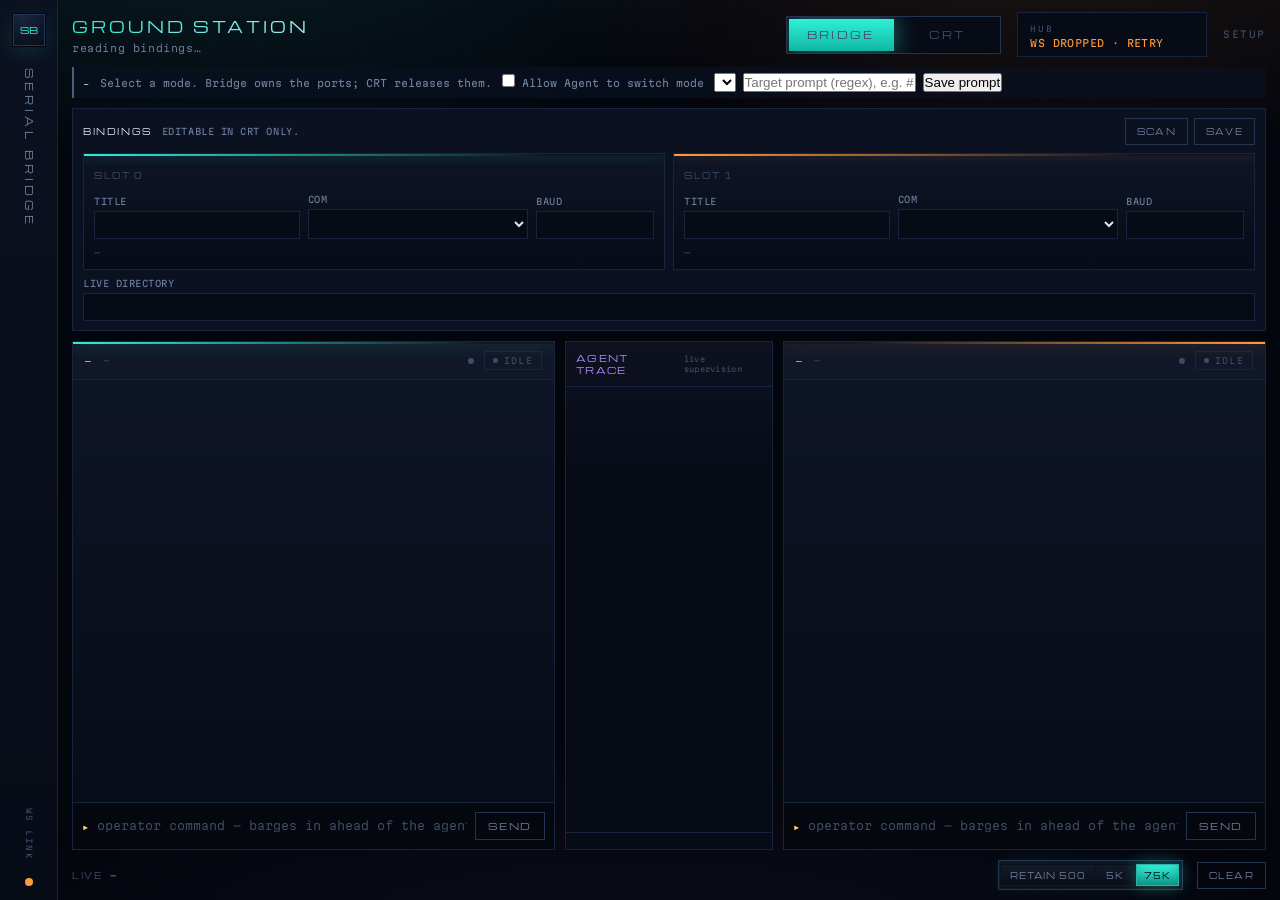
==== commit d88d6cc9: "feat: add Operator controls for Agent mode switching and Target Prompt Web UI gains the permission t" ====
--- a/static/index.html
+++ b/static/index.html
@@ -42,6 +42,16 @@
       <section class="banner" id="banner" aria-live="polite">
         <strong id="mode-label">—</strong>
         <span id="mode-hint">Select a mode. Bridge owns the ports; CRT releases them.</span>
+        <label class="agent-mode-switch">
+          <input type="checkbox" id="agent-mode-switch" />
+          Allow Agent to switch mode
+        </label>
+        <span class="target-prompt">
+          <select id="target-prompt-target" aria-label="Target"></select>
+          <input type="text" id="target-prompt-input" placeholder="Target prompt (regex), e.g. # $" />
+          <button type="button" id="target-prompt-save">Save prompt</button>
+          <span id="target-prompt-note"></span>
+        </span>
       </section>
 
       <section class="binding-strip" id="binding-strip" aria-label="Current bindings" hidden>
@@ -122,15 +132,15 @@
           </header>
           <label class="field">
             <span>Title</span>
-            <input id="add-target-title" type="text" maxlength="64" required />
+            <input id="add-target-title" type="text" maxlength="64" />
           </label>
           <label class="field">
             <span>COM</span>
-            <select id="add-target-com" required></select>
+            <select id="add-target-com"></select>
           </label>
           <label class="field">
             <span>Baud</span>
-            <input id="add-target-baud" type="number" min="1" step="1" required />
+            <input id="add-target-baud" type="number" min="1" step="1" />
           </label>
           <p class="field-note" id="note-add-target" aria-live="polite">—</p>
           <div class="add-target-actions">
--- a/static/style.css
+++ b/static/style.css
@@ -1003,6 +1003,15 @@
   background: linear-gradient(90deg, rgba(169, 139, 255, 0.08), transparent 75%);
 }
 
+.spine-node.read {
+  cursor: default;
+  border-left-color: var(--dim);
+  opacity: 0.85;
+}
+
+.spine-node.send.failed,
+.spine-node.read.failed { border-left-color: var(--alarm); }
+
 .spine-node.exec.aborted { border-left-color: var(--alarm); }
 .spine-node.exec.capped { border-right-color: var(--rtos); }
 
@@ -1274,7 +1283,7 @@
   .binding-locked { width: 100%; margin-left: 0; border-top: 1px solid var(--rule); }
   .binding-slots { grid-template-columns: 1fr; }
   .field { grid-template-columns: 1fr; }
-  .tube { min-height: 340px; }
+  .tube { height: 60dvh; min-height: 340px; }
   .agent-spine { min-height: 100px; order: 3; }
   .tube.slot1 { order: 2; }
   .foot-meta { flex-wrap: wrap; }
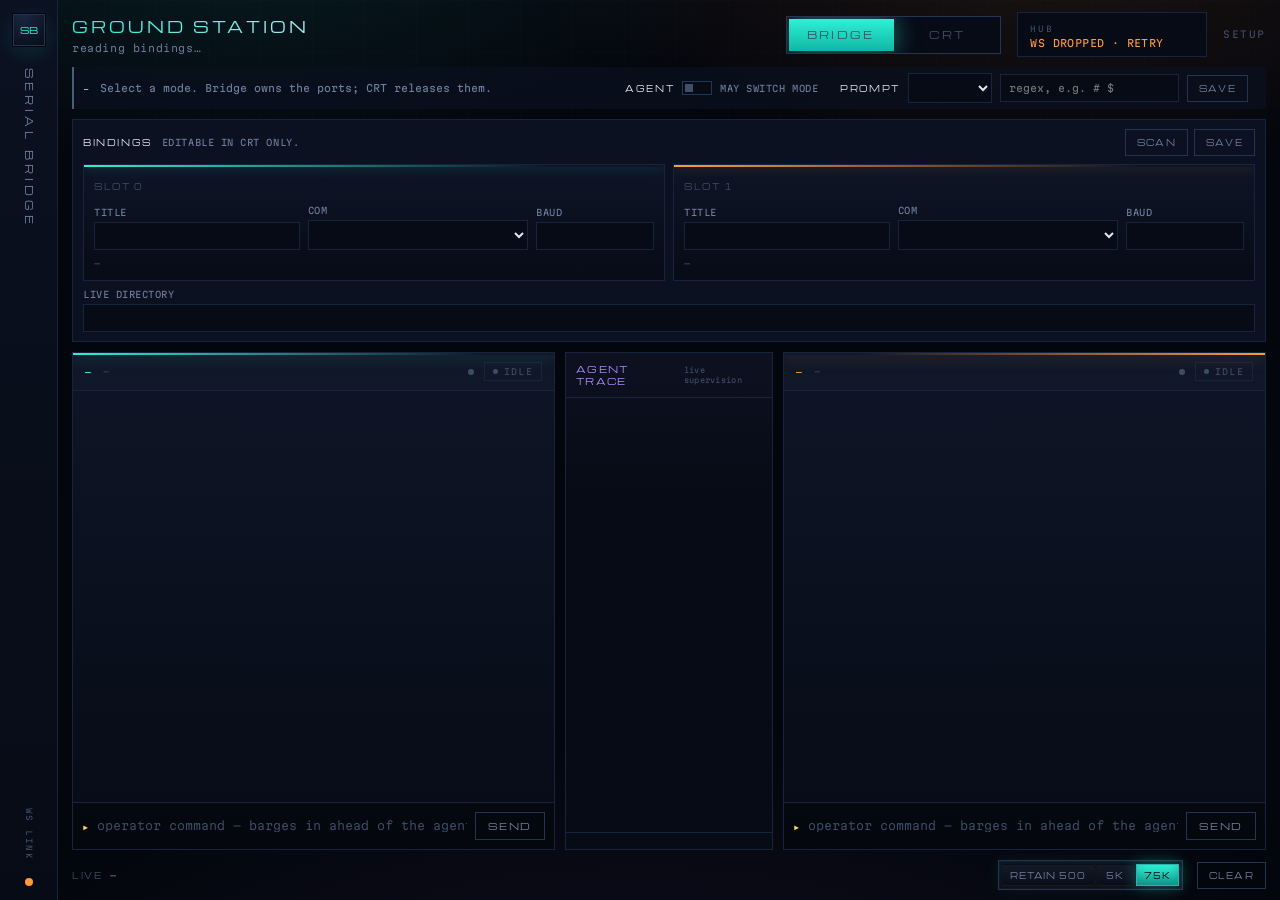
==== commit 6f18eec2: "style(ui): fit Agent access controls into the Ground Station banner Move the Agent mode-switch toggl" ====
--- a/static/index.html
+++ b/static/index.html
@@ -39,19 +39,24 @@
         <a class="setup-link" href="/setup">Setup</a>
       </header>
 
-      <section class="banner" id="banner" aria-live="polite">
+      <section class="banner" id="banner">
         <strong id="mode-label">—</strong>
-        <span id="mode-hint">Select a mode. Bridge owns the ports; CRT releases them.</span>
-        <label class="agent-mode-switch">
+        <span id="mode-hint" aria-live="polite">Select a mode. Bridge owns the ports; CRT releases them.</span>
+      <section class="agent-access" aria-label="Agent access">
+        <label class="agent-gate">
+          <strong>Agent</strong>
           <input type="checkbox" id="agent-mode-switch" />
-          Allow Agent to switch mode
+          <span class="gate-label">May switch mode</span>
         </label>
-        <span class="target-prompt">
+        <div class="agent-prompt">
+          <strong>Prompt</strong>
           <select id="target-prompt-target" aria-label="Target"></select>
-          <input type="text" id="target-prompt-input" placeholder="Target prompt (regex), e.g. # $" />
-          <button type="button" id="target-prompt-save">Save prompt</button>
-          <span id="target-prompt-note"></span>
-        </span>
+          <input type="text" id="target-prompt-input" placeholder="regex, e.g. # $" aria-label="Target prompt (regex)" />
+          <button type="button" id="target-prompt-save" class="ghost">Save</button>
+          <span id="target-prompt-note" class="field-note" aria-live="polite"></span>
+        </div>
+      </section>
+
       </section>
 
       <section class="binding-strip" id="binding-strip" aria-label="Current bindings" hidden>
--- a/static/style.css
+++ b/static/style.css
@@ -276,7 +276,8 @@
 
 .banner {
   display: flex;
-  align-items: baseline;
+  flex-wrap: wrap;
+  align-items: center;
   gap: 10px;
   padding: 6px 10px;
   border-left: 2px solid var(--system);
@@ -292,6 +293,85 @@
   letter-spacing: 0.2em;
   text-transform: uppercase;
 }
+
+.agent-access {
+  display: flex;
+  flex-wrap: wrap;
+  align-items: center;
+  justify-content: flex-end;
+  gap: 8px 22px;
+  margin-left: auto;
+  font-size: 10px;
+}
+
+.agent-access strong {
+  flex: none;
+  color: var(--text);
+  font: 8px var(--display);
+  letter-spacing: 0.2em;
+  text-transform: uppercase;
+}
+
+.agent-gate,
+.agent-prompt {
+  display: flex;
+  align-items: center;
+  gap: 8px;
+  min-width: 0;
+}
+
+.agent-gate { cursor: pointer; }
+
+.gate-label {
+  color: var(--dim);
+  font-size: 9px;
+  letter-spacing: 0.06em;
+  text-transform: uppercase;
+}
+
+.agent-gate:has(input:checked) .gate-label { color: var(--agent); }
+
+/* Square toggle: the same hard-edged, glowing-knob idiom as the Bridge/CRT switch. */
+.agent-gate input {
+  appearance: none;
+  position: relative;
+  flex: none;
+  width: 30px;
+  height: 14px;
+  margin: 0;
+  border: 1px solid var(--rule-hot);
+  background: var(--deep);
+  cursor: pointer;
+  transition: border-color 160ms ease, background 160ms ease;
+}
+
+.agent-gate input::after {
+  content: "";
+  position: absolute;
+  inset: 2px auto 2px 2px;
+  width: 8px;
+  background: var(--faint);
+  transition: transform 160ms ease, background 160ms ease, box-shadow 160ms ease;
+}
+
+.agent-gate input:checked {
+  border-color: var(--agent);
+  background: rgba(169, 139, 255, 0.12);
+}
+
+.agent-gate input:checked::after {
+  transform: translateX(16px);
+  background: var(--agent);
+  box-shadow: 0 0 10px rgba(169, 139, 255, 0.6);
+}
+
+.agent-gate input:focus-visible { outline: 1px solid var(--agent); outline-offset: 2px; }
+
+.agent-prompt { flex: 0 1 auto; justify-content: flex-end; }
+.agent-access .agent-prompt select { flex: none; width: auto; min-width: 84px; }
+.agent-access .agent-prompt input { flex: 1 1 140px; width: auto; max-width: 320px; }
+.agent-access .agent-prompt .ghost { flex: none; }
+.agent-access .agent-prompt .field-note { grid-column: auto; min-width: 0; }
 
 .binding-strip {
   display: flex;
@@ -531,7 +611,9 @@
 
 .field-note.err { color: var(--alarm); }
 .binding-panel input,
-.binding-panel select {
+.binding-panel select,
+.agent-prompt input,
+.agent-prompt select {
   width: 100%;
   min-width: 0;
   padding: 7px 8px;
@@ -543,7 +625,9 @@
 }
 
 .binding-panel input:focus,
-.binding-panel select:focus { border-color: var(--rtos); }
+.binding-panel select:focus,
+.agent-prompt input:focus,
+.agent-prompt select:focus { border-color: var(--rtos); }
 .binding-panel input:disabled,
 .binding-panel select:disabled,
 .binding-panel button:disabled { opacity: 0.35; cursor: not-allowed; }
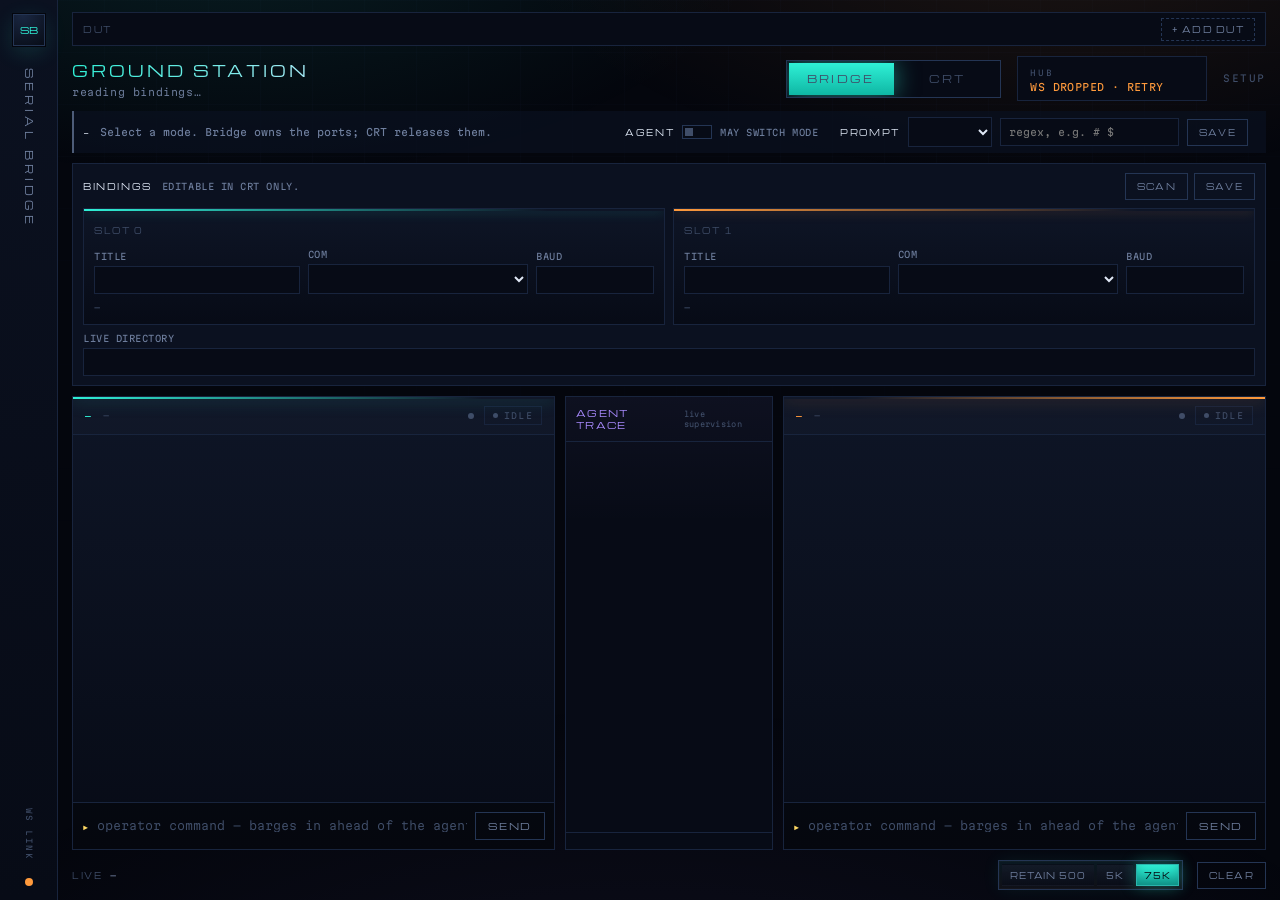
==== commit ed316958: "feat: support multiple DUTs per Hub with per-DUT Bridge/CRT mode Each DUT owns one or two Targets an" ====
--- a/static/index.html
+++ b/static/index.html
@@ -19,7 +19,13 @@
       <div class="lamp" id="ws-lamp" aria-hidden="true"></div>
     </aside>
 
-    <div class="main">
+    <div class="main" id="main-col">
+      <nav class="dut-strip" id="dut-bar" aria-label="DUTs">
+        <span class="dut-key">DUT</span>
+        <div id="dut-list" class="dut-list" role="tablist"></div>
+        <button type="button" id="btn-add-dut" class="dut-add">+ Add DUT</button>
+      </nav>
+
       <header class="head">
         <div class="title-block">
           <h1>Ground Station</h1>
@@ -38,6 +44,72 @@
         </div>
         <a class="setup-link" href="/setup">Setup</a>
       </header>
+
+      <form class="binding-panel add-dut-panel" id="add-dut-panel" hidden>
+        <div class="binding-bar">
+          <div class="binding-intro">
+            <strong>New DUT</strong>
+            <span id="add-dut-hint">Starts in CRT. Only free COM ports are listed.</span>
+          </div>
+          <div class="binding-actions">
+            <button type="button" id="btn-add-dut-scan" class="ghost">Scan</button>
+            <button type="button" id="btn-add-dut-cancel" class="ghost">Cancel</button>
+            <button type="submit" id="btn-add-dut-confirm">Add DUT</button>
+          </div>
+        </div>
+
+        <label class="field">
+          <span>DUT title</span>
+          <input id="add-dut-title" type="text" maxlength="64" placeholder="Board 2" autocomplete="off" required />
+        </label>
+
+        <div class="binding-slots">
+          <div class="binding-slot slot0">
+            <header class="binding-slot-head">
+              <span class="binding-tag">Slot 0</span>
+            </header>
+            <label class="field">
+              <span>Title</span>
+              <input id="add-dut-linux-title" type="text" maxlength="64" value="Linux" required />
+            </label>
+            <label class="field">
+              <span>COM</span>
+              <select id="add-dut-linux" required></select>
+            </label>
+            <label class="field">
+              <span>Baud</span>
+              <input id="add-dut-linux-baud" type="number" min="1" step="1" value="115200" required />
+            </label>
+          </div>
+
+          <div class="binding-slot slot1" id="add-dut-rtos-card" hidden>
+            <header class="binding-slot-head">
+              <span class="binding-tag">Slot 1</span>
+              <button type="button" id="btn-add-dut-second-remove" class="ghost binding-remove">Remove</button>
+            </header>
+            <label class="field">
+              <span>Title</span>
+              <input id="add-dut-rtos-title" type="text" maxlength="64" value="RTOS" />
+            </label>
+            <label class="field">
+              <span>COM</span>
+              <select id="add-dut-rtos"></select>
+            </label>
+            <label class="field">
+              <span>Baud</span>
+              <input id="add-dut-rtos-baud" type="number" min="1" step="1" value="115200" />
+            </label>
+          </div>
+
+          <button type="button" id="btn-add-dut-second" class="binding-empty-bay">
+            <span class="binding-tag">Open bay</span>
+            <strong>Add Target</strong>
+            <span>Commission the second console</span>
+          </button>
+        </div>
+
+        <p class="field-note" id="note-add-dut" aria-live="polite">—</p>
+      </form>
 
       <section class="banner" id="banner">
         <strong id="mode-label">—</strong>
@@ -184,6 +256,7 @@
           </header>
           <div class="spine-body" id="spine-body"></div>
           <footer class="spine-tally" id="spine-tally"></footer>
+          <div class="spine-tip" id="spine-tip" hidden></div>
         </aside>
 
         <section class="tube slot1" id="tube-slot1" data-slot="1">
--- a/static/style.css
+++ b/static/style.css
@@ -148,19 +148,137 @@
 .lamp.err { background: var(--alarm); }
 
 .main {
-  display: grid;
-  grid-template-rows: auto auto auto minmax(0, 1fr) auto;
+  display: flex;
+  flex-direction: column;
   min-width: 0;
   min-height: 0;
   gap: 10px;
   padding: 12px 14px 10px;
 }
+
+/* Only the console stage grows; every other row keeps its own height, however many are visible. */
+.main > * { flex: none; }
+.main > main { flex: 1 1 0; min-height: 0; }
 
 .head {
   display: grid;
   grid-template-columns: minmax(0, 1fr) auto auto auto;
   align-items: center;
   gap: 16px;
+}
+
+.dut-strip {
+  display: flex;
+  align-items: stretch;
+  gap: 10px;
+  min-height: 34px;
+  padding: 0 10px;
+  border: 1px solid var(--rule);
+  background: var(--deep);
+}
+
+.dut-key {
+  align-self: center;
+  color: var(--faint);
+  font: 8px var(--display);
+  letter-spacing: 0.2em;
+  text-transform: uppercase;
+}
+
+.dut-list {
+  display: flex;
+  flex: 1;
+  min-width: 0;
+  gap: 2px;
+  overflow-x: auto;
+}
+
+.dut-chip {
+  appearance: none;
+  position: relative;
+  display: inline-flex;
+  align-items: center;
+  gap: 8px;
+  padding: 0 14px;
+  border: 0;
+  border-bottom: 2px solid transparent;
+  color: var(--dim);
+  background: transparent;
+  cursor: pointer;
+  font: 10px var(--mono);
+  letter-spacing: 0.06em;
+  white-space: nowrap;
+}
+
+.dut-chip:hover { color: var(--text); background: rgba(255, 255, 255, 0.02); }
+
+.dut-chip.is-focused {
+  color: var(--text);
+  border-bottom-color: var(--linux);
+  background: linear-gradient(180deg, transparent, rgba(47, 240, 214, 0.07));
+}
+
+.dut-dot {
+  width: 7px;
+  height: 7px;
+  border-radius: 50%;
+  background: var(--rtos);
+  box-shadow: 0 0 8px rgba(255, 154, 60, 0.45);
+}
+
+.dut-chip[data-mode="bridge"] .dut-dot {
+  background: var(--linux);
+  box-shadow: 0 0 8px rgba(47, 240, 214, 0.55);
+}
+
+.dut-mode {
+  color: var(--faint);
+  font-size: 9px;
+  text-transform: uppercase;
+}
+
+.dut-flag {
+  padding: 1px 5px;
+  border: 1px solid var(--alarm);
+  color: var(--alarm);
+  font-size: 8px;
+  text-transform: uppercase;
+}
+
+.dut-flag.busy { border-color: var(--agent); color: var(--agent); }
+
+.dut-add {
+  appearance: none;
+  align-self: center;
+  flex: none;
+  padding: 5px 10px;
+  border: 1px dashed var(--rule-hot);
+  color: var(--dim);
+  background: transparent;
+  cursor: pointer;
+  font: 8px var(--display);
+  letter-spacing: 0.16em;
+  text-transform: uppercase;
+}
+
+.dut-add:hover,
+.dut-add[aria-expanded="true"] { border-color: var(--linux); color: var(--linux); }
+
+.add-dut-panel[hidden] { display: none; }
+
+.add-dut-target { grid-template-columns: minmax(0, 1.6fr) minmax(0, 0.8fr); }
+
+.add-dut-panel .binding-intro span { text-transform: none; letter-spacing: 0.02em; }
+
+#btn-add-dut-confirm {
+  border-color: color-mix(in srgb, var(--linux) 55%, var(--rule-hot));
+  color: var(--void);
+  background: linear-gradient(180deg, var(--linux), #12ae9f);
+}
+
+#btn-add-dut-confirm:hover:not(:disabled) {
+  color: var(--void);
+  border-color: var(--linux);
 }
 
 .title-block { min-width: 0; }
@@ -1140,6 +1258,26 @@
 }
 
 .spine-node.send .spine-command { color: var(--agent); }
+
+/* Fixed, not absolute: the spine clips its overflow, so the popup must escape the card. */
+.spine-tip {
+  position: fixed;
+  z-index: 50;
+  max-width: 360px;
+  padding: 5px 8px;
+  border: 1px solid var(--rule-hot);
+  border-left: 2px solid var(--agent);
+  background: var(--panel);
+  box-shadow: 0 8px 24px rgba(0, 0, 0, 0.5);
+  color: var(--text);
+  font-family: var(--mono);
+  font-size: 9.5px;
+  font-weight: 600;
+  line-height: 1.35;
+  white-space: pre-wrap;
+  overflow-wrap: anywhere;
+  pointer-events: none;
+}
 
 .spine-meta {
   margin-top: 5px;
@@ -1359,7 +1497,8 @@
   .rail-word,
   .rail-mini { writing-mode: horizontal-tb; }
   .rail-spacer { flex: 1; }
-  .main { min-height: 0; grid-template-rows: auto auto auto auto auto; }
+  .main { min-height: 0; }
+  .main > main { flex: none; }
   .head { grid-template-columns: minmax(0, 1fr) auto auto; }
   .readout { grid-column: 1 / -1; grid-row: 2; }
   .status-pill { max-width: none; }
@@ -1382,3 +1521,42 @@
   .spine-node.exec.jump-miss,
   .spine-node.running::after { animation: none; }
 }
+
+.dut-tab { display: flex; align-items: stretch; }
+
+.dut-close {
+  appearance: none;
+  align-self: center;
+  width: 18px;
+  height: 18px;
+  margin-left: -6px;
+  padding: 0;
+  border: 0;
+  color: var(--faint);
+  background: transparent;
+  cursor: pointer;
+  font: 13px/1 var(--mono);
+  opacity: 0.6;
+}
+
+.dut-tab:hover .dut-close,
+.dut-tab.is-focused .dut-close { opacity: 1; }
+.dut-close:hover { color: #e5484d; }
+
+/* While a new DUT is being drafted its tab owns the page: same header, the form in place of
+   Bindings, and the console stage held open as an empty placeholder so nothing jumps. */
+.main.is-adding > :not(.dut-strip):not(.head):not(.add-dut-panel):not(main) { display: none; }
+.main.is-adding > main { position: relative; pointer-events: none; }
+.main.is-adding > main > * { visibility: hidden; }
+.main.is-adding > main::after {
+  content: "Add the DUT to open its consoles";
+  position: absolute;
+  inset: 0;
+  display: grid;
+  place-items: center;
+  border: 1px dashed var(--rule-hot);
+  color: var(--faint);
+  font: 9px var(--display);
+  letter-spacing: 0.2em;
+  text-transform: uppercase;
+}
